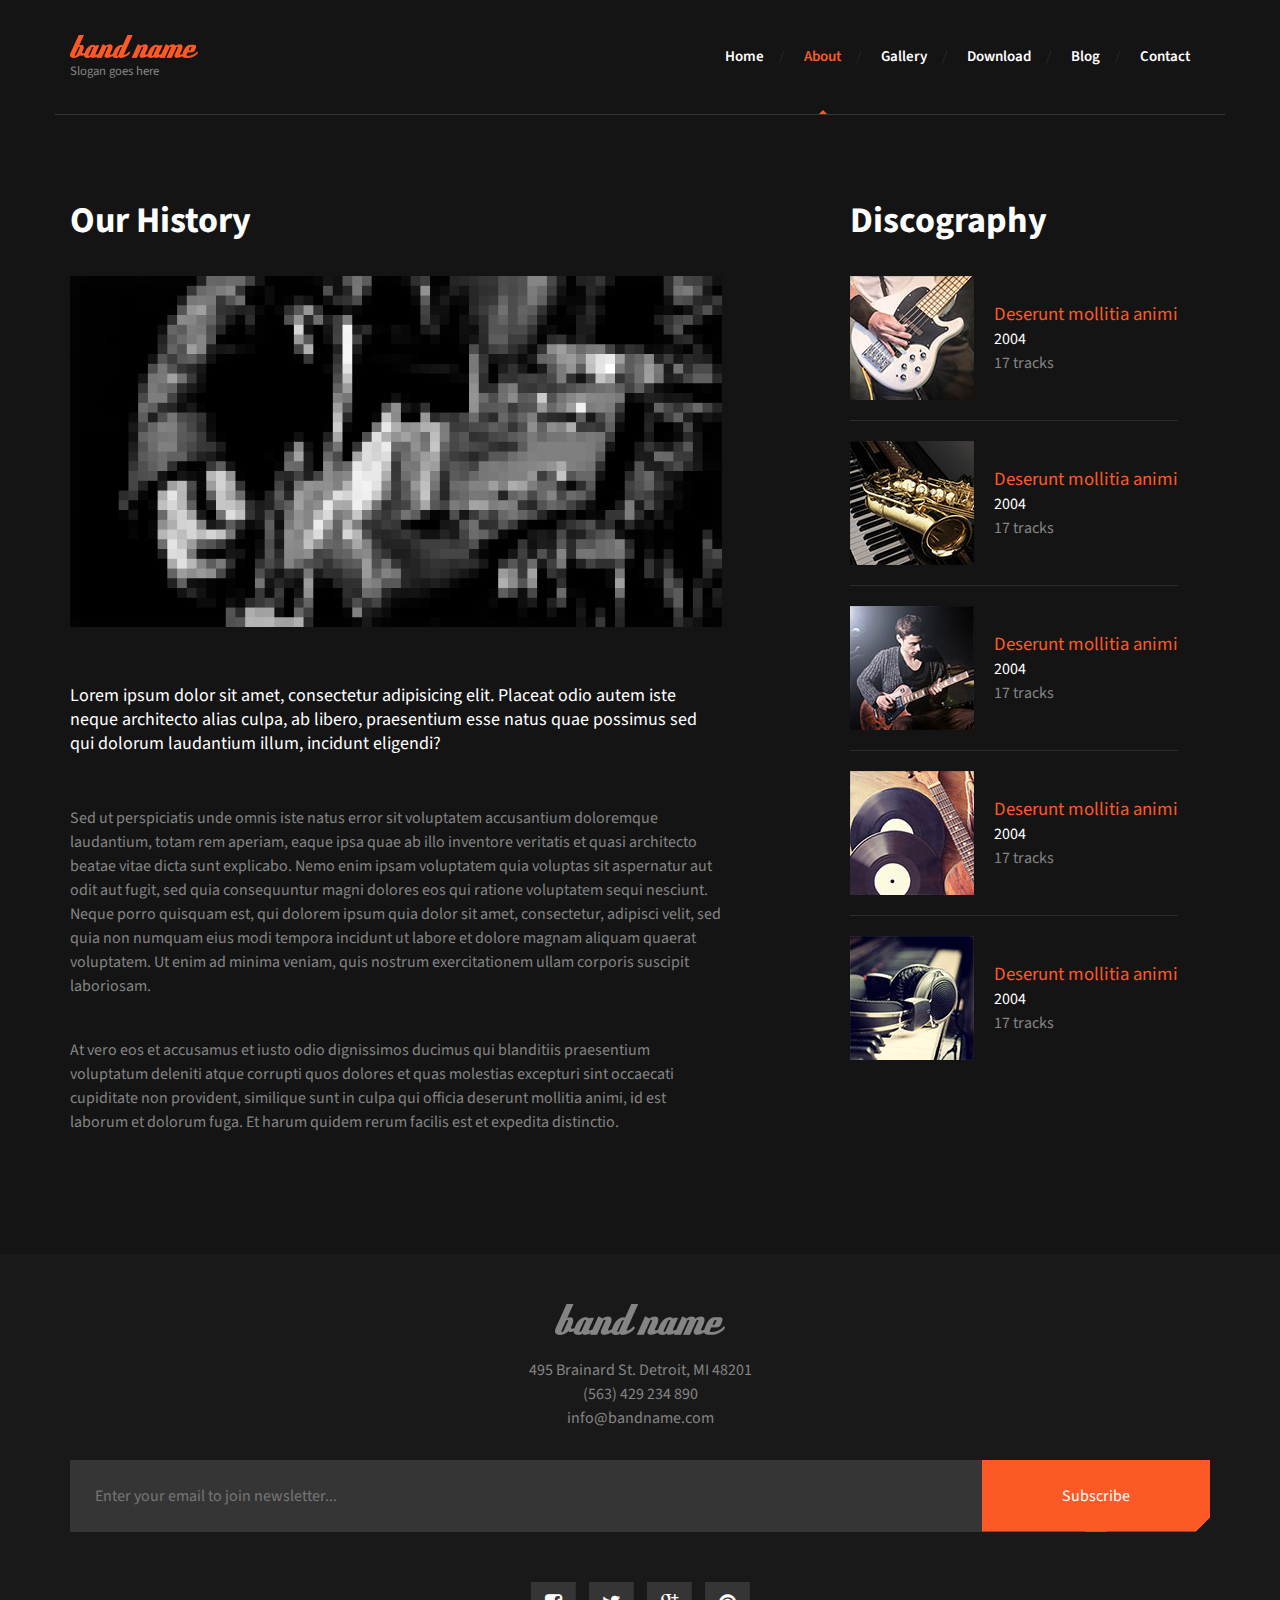
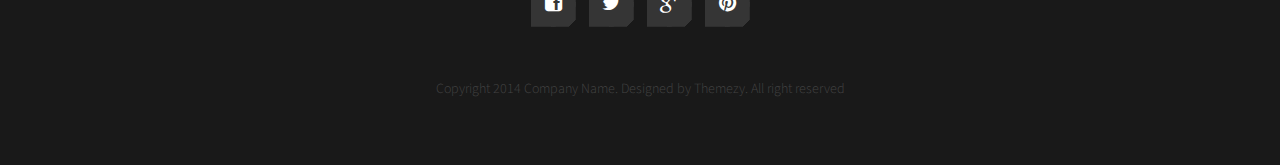
==== about.html @ aba17712 "chore: initial add" ====
<!DOCTYPE html>
<html lang="en">
	<head>
		<meta charset="UTF-8">
		<meta http-equiv="X-UA-Compatible" content="IE=edge">
		<meta name="viewport" content="width=device-width, initial-scale=1.0,maximum-scale=1">
		
		<title>About Us| Band Template</title>
		<!-- Loading third party fonts -->
		<link href="http://fonts.googleapis.com/css?family=Source+Sans+Pro:300,400,600,700,900" rel="stylesheet" type="text/css">
		<link href="fonts/font-awesome.min.css" rel="stylesheet" type="text/css">
		<!-- Loading main css file -->
		<link rel="stylesheet" href="style.css">
		
		<!--[if lt IE 9]>
		<script src="js/ie-support/html5.js"></script>
		<script src="js/ie-support/respond.js"></script>
		<![endif]-->

	</head>

	<body>
		
		<div id="site-content">
			<header class="site-header">
				<div class="container">
					<a href="index.html" id="branding">
						<img src="dummy/logo.png" alt="Site Title">
						<small class="site-description">Slogan goes here</small>
					</a> <!-- #branding -->
					
					<nav class="main-navigation">
						<button type="button" class="toggle-menu"><i class="fa fa-bars"></i></button>
						<ul class="menu">
							<li class="menu-item"><a href="index.html">Home</a></li>
							<li class="menu-item current-menu-item"><a href="about.html">About</a></li>
							<li class="menu-item"><a href="gallery.html">Gallery</a></li>
							<li class="menu-item"><a href="download.html">Download</a></li>
							<li class="menu-item"><a href="blog.html">Blog</a></li>
							<li class="menu-item"><a href="contact.html">Contact</a></li>
						</ul> <!-- .menu -->
					</nav> <!-- .main-navigation -->
					<div class="mobile-menu"></div>
				</div>
			</header> <!-- .site-header -->
			
			<main class="main-content">
				<div class="fullwidth-block inner-content">
					<div class="container">
						<div class="row">
							<div class="col-md-7">
								<div class="content">
									<h2 class="entry-title">Our History</h2>
									<figure class="featured-image">
										<img src="dummy/post-image.jpg" alt="post image">
									</figure>
									<p class="leading">Lorem ipsum dolor sit amet, consectetur adipisicing elit. Placeat odio autem iste neque architecto alias culpa, ab libero, praesentium esse natus quae possimus sed qui dolorum laudantium illum, incidunt eligendi?</p>
									<p>Sed ut perspiciatis unde omnis iste natus error sit voluptatem accusantium doloremque laudantium, totam rem aperiam, eaque ipsa quae ab illo inventore veritatis et quasi architecto beatae vitae dicta sunt explicabo. Nemo enim ipsam voluptatem quia voluptas sit aspernatur aut odit aut fugit, sed quia consequuntur magni dolores eos qui ratione voluptatem sequi nesciunt. Neque porro quisquam est, qui dolorem ipsum quia dolor sit amet, consectetur, adipisci velit, sed quia non numquam eius modi tempora incidunt ut labore et dolore magnam aliquam quaerat voluptatem. Ut enim ad minima veniam, quis nostrum exercitationem ullam corporis suscipit laboriosam.</p>

									<p>At vero eos et accusamus et iusto odio dignissimos ducimus qui blanditiis praesentium voluptatum deleniti atque corrupti quos dolores et quas molestias excepturi sint occaecati cupiditate non provident, similique sunt in culpa qui officia deserunt mollitia animi, id est laborum et dolorum fuga. Et harum quidem rerum facilis est et expedita distinctio.</p>
								</div>
							</div>
							<div class="col-md-4 col-md-push-1">
								<aside class="sidebar">
									<div class="widget">
										<h3 class="widget-title">Discography</h3>
										<ul class="discography-list">
											<li>
												<figure class="cover"><img src="dummy/thumbnail-1.jpg" alt="thumbnail 1"></figure>
												<div class="detail">
													<h3><a href="#">Deserunt mollitia animi</a></h3>
													<span class="year">2004</span>
													<span class="track">17 tracks</span>
												</div>
											</li>
											<li>
												<figure class="cover"><img src="dummy/thumbnail-2.jpg" alt="thumbnail 2"></figure>
												<div class="detail">
													<h3><a href="#">Deserunt mollitia animi</a></h3>
													<span class="year">2004</span>
													<span class="track">17 tracks</span>
												</div>
											</li>
											<li>
												<figure class="cover"><img src="dummy/thumbnail-3.jpg" alt="thumbnail 3"></figure>
												<div class="detail">
													<h3><a href="#">Deserunt mollitia animi</a></h3>
													<span class="year">2004</span>
													<span class="track">17 tracks</span>
												</div>
											</li>
											<li>
												<figure class="cover"><img src="dummy/thumbnail-4.jpg" alt="thumbnail 4"></figure>
												<div class="detail">
													<h3><a href="#">Deserunt mollitia animi</a></h3>
													<span class="year">2004</span>
													<span class="track">17 tracks</span>
												</div>
											</li>
											<li>
												<figure class="cover"><img src="dummy/thumbnail-5.jpg" alt="thumbnail 5"></figure>
												<div class="detail">
													<h3><a href="#">Deserunt mollitia animi</a></h3>
													<span class="year">2004</span>
													<span class="track">17 tracks</span>
												</div>
											</li>
										</ul>
									</div>
								</aside>
							</div>
						</div>
					</div>
				</div> <!-- .testimonial-section -->

				
			</main> <!-- .main-content -->

			<footer class="site-footer">
				<div class="container">
					<img src="dummy/logo-footer.png" alt="Site Name">
					
					<address>
						<p>495 Brainard St. Detroit, MI 48201 <br><a href="tel:354543543">(563) 429 234 890</a> <br> <a href="mailto:info@bandname.com">info@bandname.com</a></p> 
					</address> 
					
					<form action="#" class="newsletter-form">
						<input type="email" placeholder="Enter your email to join newsletter...">
						<input type="submit" class="button cut-corner" value="Subscribe">
					</form> <!-- .newsletter-form -->
					
					<div class="social-links">
						<a href="#"><i class="fa fa-facebook-square"></i></a>
						<a href="#"><i class="fa fa-twitter"></i></a>
						<a href="#"><i class="fa fa-google-plus"></i></a>
						<a href="#"><i class="fa fa-pinterest"></i></a>
					</div> <!-- .social-links -->
					
					<p class="copy">Copyright 2014 Company Name. Designed by Themezy. All right reserved</p>
				</div>
			</footer> <!-- .site-footer -->

		</div> <!-- #site-content -->

		<script src="js/jquery-1.11.1.min.js"></script>		
		<script src="js/plugins.js"></script>
		<script src="js/app.js"></script>
		
	</body>

</html>
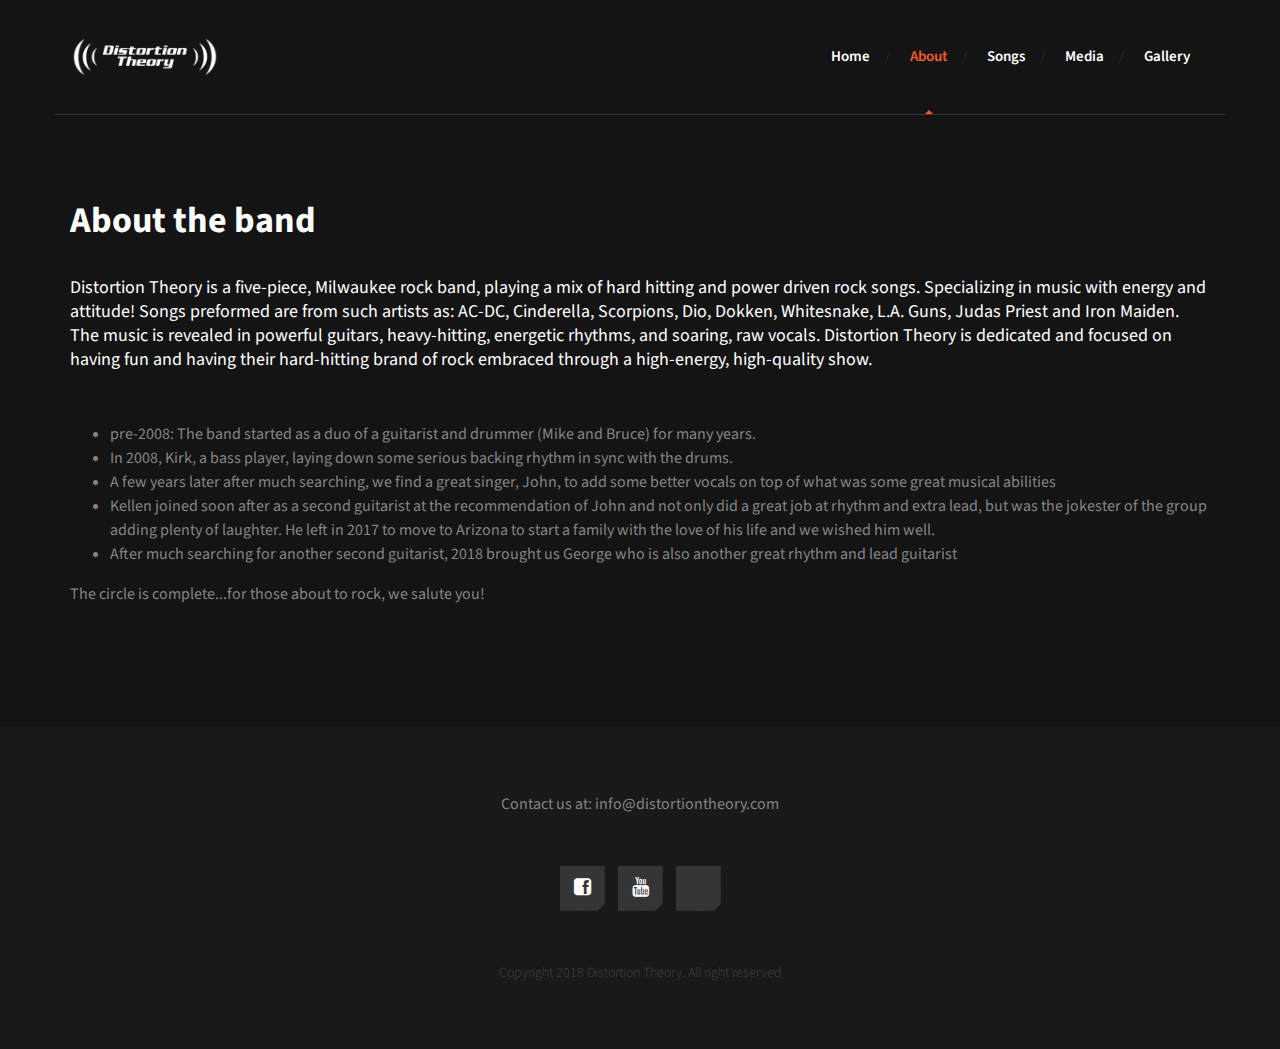
==== commit 16c45bde: "feat: about page and index" ====
--- a/about.html
+++ b/about.html
@@ -25,8 +25,7 @@
 			<header class="site-header">
 				<div class="container">
 					<a href="index.html" id="branding">
-						<img src="dummy/logo.png" alt="Site Title">
-						<small class="site-description">Slogan goes here</small>
+						<img src="images/distortiontheorywhite.png" width="150px" alt="Logo">
 					</a> <!-- #branding -->
 					
 					<nav class="main-navigation">
@@ -34,10 +33,9 @@
 						<ul class="menu">
 							<li class="menu-item"><a href="index.html">Home</a></li>
 							<li class="menu-item current-menu-item"><a href="about.html">About</a></li>
+							<li class="menu-item"><a href="songs.html">Songs</a></li>
+							<li class="menu-item"><a href="media.html">Media</a></li>
 							<li class="menu-item"><a href="gallery.html">Gallery</a></li>
-							<li class="menu-item"><a href="download.html">Download</a></li>
-							<li class="menu-item"><a href="blog.html">Blog</a></li>
-							<li class="menu-item"><a href="contact.html">Contact</a></li>
 						</ul> <!-- .menu -->
 					</nav> <!-- .main-navigation -->
 					<div class="mobile-menu"></div>
@@ -48,66 +46,21 @@
 				<div class="fullwidth-block inner-content">
 					<div class="container">
 						<div class="row">
-							<div class="col-md-7">
+							<div class="col-md-12">
 								<div class="content">
-									<h2 class="entry-title">Our History</h2>
-									<figure class="featured-image">
-										<img src="dummy/post-image.jpg" alt="post image">
-									</figure>
-									<p class="leading">Lorem ipsum dolor sit amet, consectetur adipisicing elit. Placeat odio autem iste neque architecto alias culpa, ab libero, praesentium esse natus quae possimus sed qui dolorum laudantium illum, incidunt eligendi?</p>
-									<p>Sed ut perspiciatis unde omnis iste natus error sit voluptatem accusantium doloremque laudantium, totam rem aperiam, eaque ipsa quae ab illo inventore veritatis et quasi architecto beatae vitae dicta sunt explicabo. Nemo enim ipsam voluptatem quia voluptas sit aspernatur aut odit aut fugit, sed quia consequuntur magni dolores eos qui ratione voluptatem sequi nesciunt. Neque porro quisquam est, qui dolorem ipsum quia dolor sit amet, consectetur, adipisci velit, sed quia non numquam eius modi tempora incidunt ut labore et dolore magnam aliquam quaerat voluptatem. Ut enim ad minima veniam, quis nostrum exercitationem ullam corporis suscipit laboriosam.</p>
+									<h2 class="entry-title">About the band</h2>
+									<p class="leading">Distortion Theory is a five-piece, Milwaukee rock band, playing a mix of hard hitting and power driven rock songs. Specializing in music with energy and attitude! Songs preformed are from such artists as: AC-DC, Cinderella, Scorpions, Dio, Dokken, Whitesnake, L.A. Guns, Judas Priest and Iron Maiden. The music is revealed in powerful guitars, heavy-hitting, energetic rhythms, and soaring, raw vocals. Distortion Theory is dedicated and focused on having fun and having their hard-hitting brand of rock embraced through a high-energy, high-quality show.</p>
 
-									<p>At vero eos et accusamus et iusto odio dignissimos ducimus qui blanditiis praesentium voluptatum deleniti atque corrupti quos dolores et quas molestias excepturi sint occaecati cupiditate non provident, similique sunt in culpa qui officia deserunt mollitia animi, id est laborum et dolorum fuga. Et harum quidem rerum facilis est et expedita distinctio.</p>
+									<ul>
+									<li>pre-2008: The band started as a duo of a guitarist and drummer (Mike and Bruce) for many years.  </li>
+									<li>In 2008, Kirk, a bass player, laying down some serious backing rhythm in sync with the drums.</li>
+									<li>A few years later after much searching, we find a great singer, John, to add some better vocals on top of what was some great musical abilities</li>	
+									<li>Kellen joined soon after as a second guitarist at the recommendation of John and not only did a great job at rhythm and extra lead, but was the jokester of the group adding plenty of laughter. He left in 2017 to move to Arizona to start a family with the love of his life and we wished him well.</li>	
+									<li>After much searching for another second guitarist, 2018 brought us George who is also another great rhythm and lead guitarist</li>	
+								</ul>
+										
+										<P> The circle is complete...for those about to rock, we salute you!</p>
 								</div>
-							</div>
-							<div class="col-md-4 col-md-push-1">
-								<aside class="sidebar">
-									<div class="widget">
-										<h3 class="widget-title">Discography</h3>
-										<ul class="discography-list">
-											<li>
-												<figure class="cover"><img src="dummy/thumbnail-1.jpg" alt="thumbnail 1"></figure>
-												<div class="detail">
-													<h3><a href="#">Deserunt mollitia animi</a></h3>
-													<span class="year">2004</span>
-													<span class="track">17 tracks</span>
-												</div>
-											</li>
-											<li>
-												<figure class="cover"><img src="dummy/thumbnail-2.jpg" alt="thumbnail 2"></figure>
-												<div class="detail">
-													<h3><a href="#">Deserunt mollitia animi</a></h3>
-													<span class="year">2004</span>
-													<span class="track">17 tracks</span>
-												</div>
-											</li>
-											<li>
-												<figure class="cover"><img src="dummy/thumbnail-3.jpg" alt="thumbnail 3"></figure>
-												<div class="detail">
-													<h3><a href="#">Deserunt mollitia animi</a></h3>
-													<span class="year">2004</span>
-													<span class="track">17 tracks</span>
-												</div>
-											</li>
-											<li>
-												<figure class="cover"><img src="dummy/thumbnail-4.jpg" alt="thumbnail 4"></figure>
-												<div class="detail">
-													<h3><a href="#">Deserunt mollitia animi</a></h3>
-													<span class="year">2004</span>
-													<span class="track">17 tracks</span>
-												</div>
-											</li>
-											<li>
-												<figure class="cover"><img src="dummy/thumbnail-5.jpg" alt="thumbnail 5"></figure>
-												<div class="detail">
-													<h3><a href="#">Deserunt mollitia animi</a></h3>
-													<span class="year">2004</span>
-													<span class="track">17 tracks</span>
-												</div>
-											</li>
-										</ul>
-									</div>
-								</aside>
 							</div>
 						</div>
 					</div>
@@ -118,25 +71,16 @@
 
 			<footer class="site-footer">
 				<div class="container">
-					<img src="dummy/logo-footer.png" alt="Site Name">
-					
 					<address>
-						<p>495 Brainard St. Detroit, MI 48201 <br><a href="tel:354543543">(563) 429 234 890</a> <br> <a href="mailto:info@bandname.com">info@bandname.com</a></p> 
+						<p>Contact us at: <a href="mailto:info@distortiontheory.com">info@distortiontheory.com</a></p> 
 					</address> 
-					
-					<form action="#" class="newsletter-form">
-						<input type="email" placeholder="Enter your email to join newsletter...">
-						<input type="submit" class="button cut-corner" value="Subscribe">
-					</form> <!-- .newsletter-form -->
-					
 					<div class="social-links">
-						<a href="#"><i class="fa fa-facebook-square"></i></a>
-						<a href="#"><i class="fa fa-twitter"></i></a>
-						<a href="#"><i class="fa fa-google-plus"></i></a>
-						<a href="#"><i class="fa fa-pinterest"></i></a>
+						<a href="https://www.facebook.com/distortiontheory" target="_blank"><i class="fa fa-facebook-square"></i></a>
+						<a href="https://www.youtube.com/user/distortiontheoryband" target="_blank"><i class="fa fa-youtube"></i></a>
+						<a href="https://soundcloud.com/distortiontheory" target="_blank"><i class="fa fa-soundcloud"></i></a>
 					</div> <!-- .social-links -->
 					
-					<p class="copy">Copyright 2014 Company Name. Designed by Themezy. All right reserved</p>
+					<p class="copy">Copyright 2018 Distortion Theory. All right reserved</p>
 				</div>
 			</footer> <!-- .site-footer -->
 
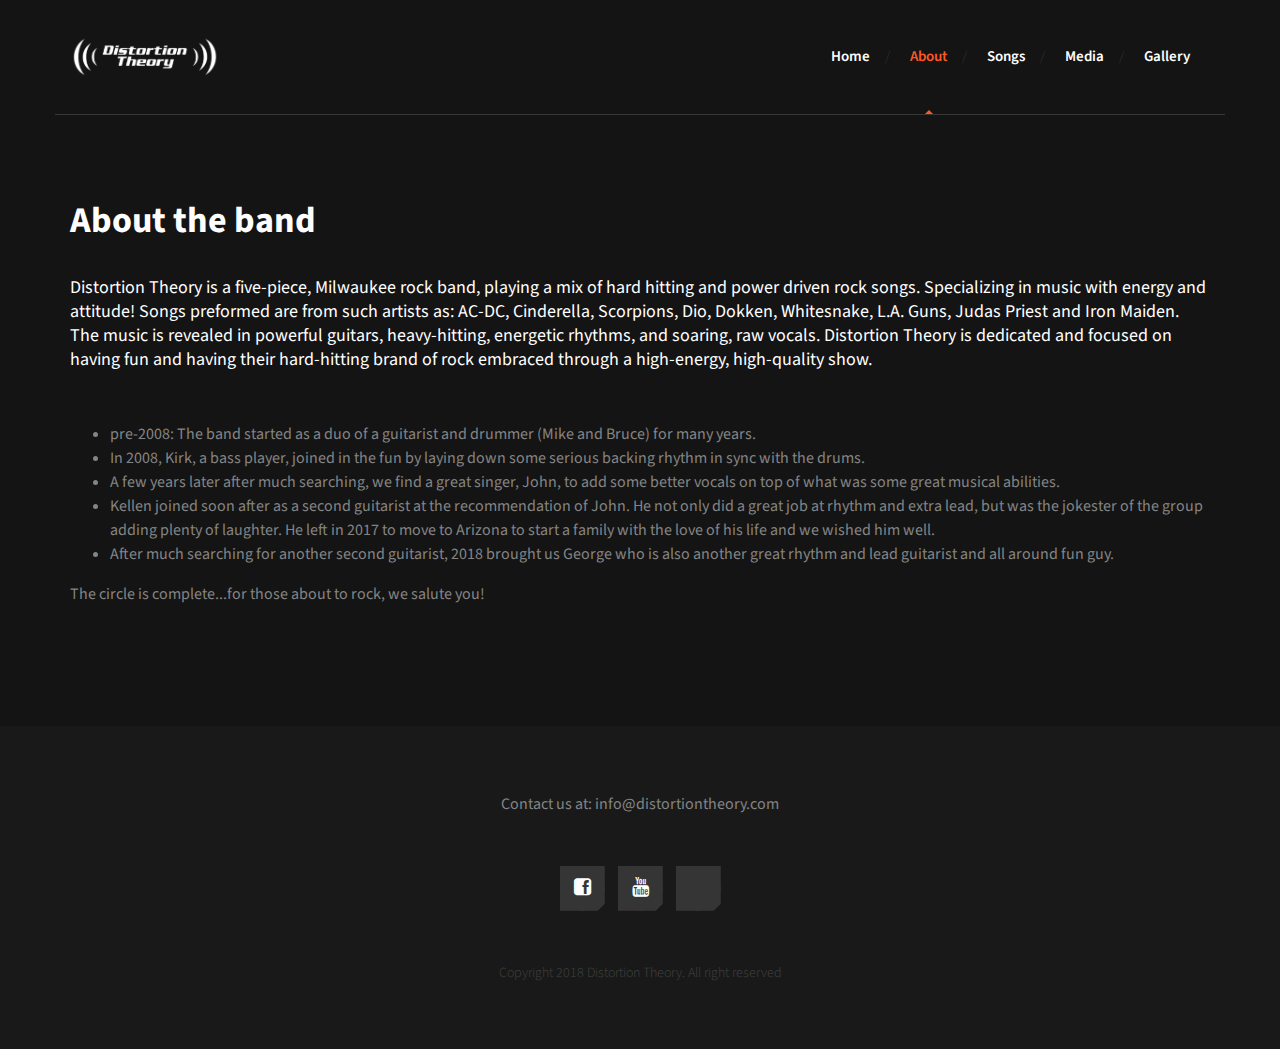
==== commit cf8ee5e2: "feat: added main page, about and songs" ====
--- a/about.html
+++ b/about.html
@@ -5,7 +5,7 @@
 		<meta http-equiv="X-UA-Compatible" content="IE=edge">
 		<meta name="viewport" content="width=device-width, initial-scale=1.0,maximum-scale=1">
 		
-		<title>About Us| Band Template</title>
+		<title>About | Distortion Theory</title>
 		<!-- Loading third party fonts -->
 		<link href="http://fonts.googleapis.com/css?family=Source+Sans+Pro:300,400,600,700,900" rel="stylesheet" type="text/css">
 		<link href="fonts/font-awesome.min.css" rel="stylesheet" type="text/css">
@@ -52,11 +52,11 @@
 									<p class="leading">Distortion Theory is a five-piece, Milwaukee rock band, playing a mix of hard hitting and power driven rock songs. Specializing in music with energy and attitude! Songs preformed are from such artists as: AC-DC, Cinderella, Scorpions, Dio, Dokken, Whitesnake, L.A. Guns, Judas Priest and Iron Maiden. The music is revealed in powerful guitars, heavy-hitting, energetic rhythms, and soaring, raw vocals. Distortion Theory is dedicated and focused on having fun and having their hard-hitting brand of rock embraced through a high-energy, high-quality show.</p>
 
 									<ul>
-									<li>pre-2008: The band started as a duo of a guitarist and drummer (Mike and Bruce) for many years.  </li>
-									<li>In 2008, Kirk, a bass player, laying down some serious backing rhythm in sync with the drums.</li>
-									<li>A few years later after much searching, we find a great singer, John, to add some better vocals on top of what was some great musical abilities</li>	
-									<li>Kellen joined soon after as a second guitarist at the recommendation of John and not only did a great job at rhythm and extra lead, but was the jokester of the group adding plenty of laughter. He left in 2017 to move to Arizona to start a family with the love of his life and we wished him well.</li>	
-									<li>After much searching for another second guitarist, 2018 brought us George who is also another great rhythm and lead guitarist</li>	
+									<li>pre-2008: The band started as a duo of a guitarist and drummer (Mike and Bruce) for many years.</li>
+									<li>In 2008, Kirk, a bass player, joined in the fun by laying down some serious backing rhythm in sync with the drums.</li>
+									<li>A few years later after much searching, we find a great singer, John, to add some better vocals on top of what was some great musical abilities.</li>	
+									<li>Kellen joined soon after as a second guitarist at the recommendation of John. He not only did a great job at rhythm and extra lead, but was the jokester of the group adding plenty of laughter. He left in 2017 to move to Arizona to start a family with the love of his life and we wished him well.</li>	
+									<li>After much searching for another second guitarist, 2018 brought us George who is also another great rhythm and lead guitarist and all around fun guy.</li>	
 								</ul>
 										
 										<P> The circle is complete...for those about to rock, we salute you!</p>
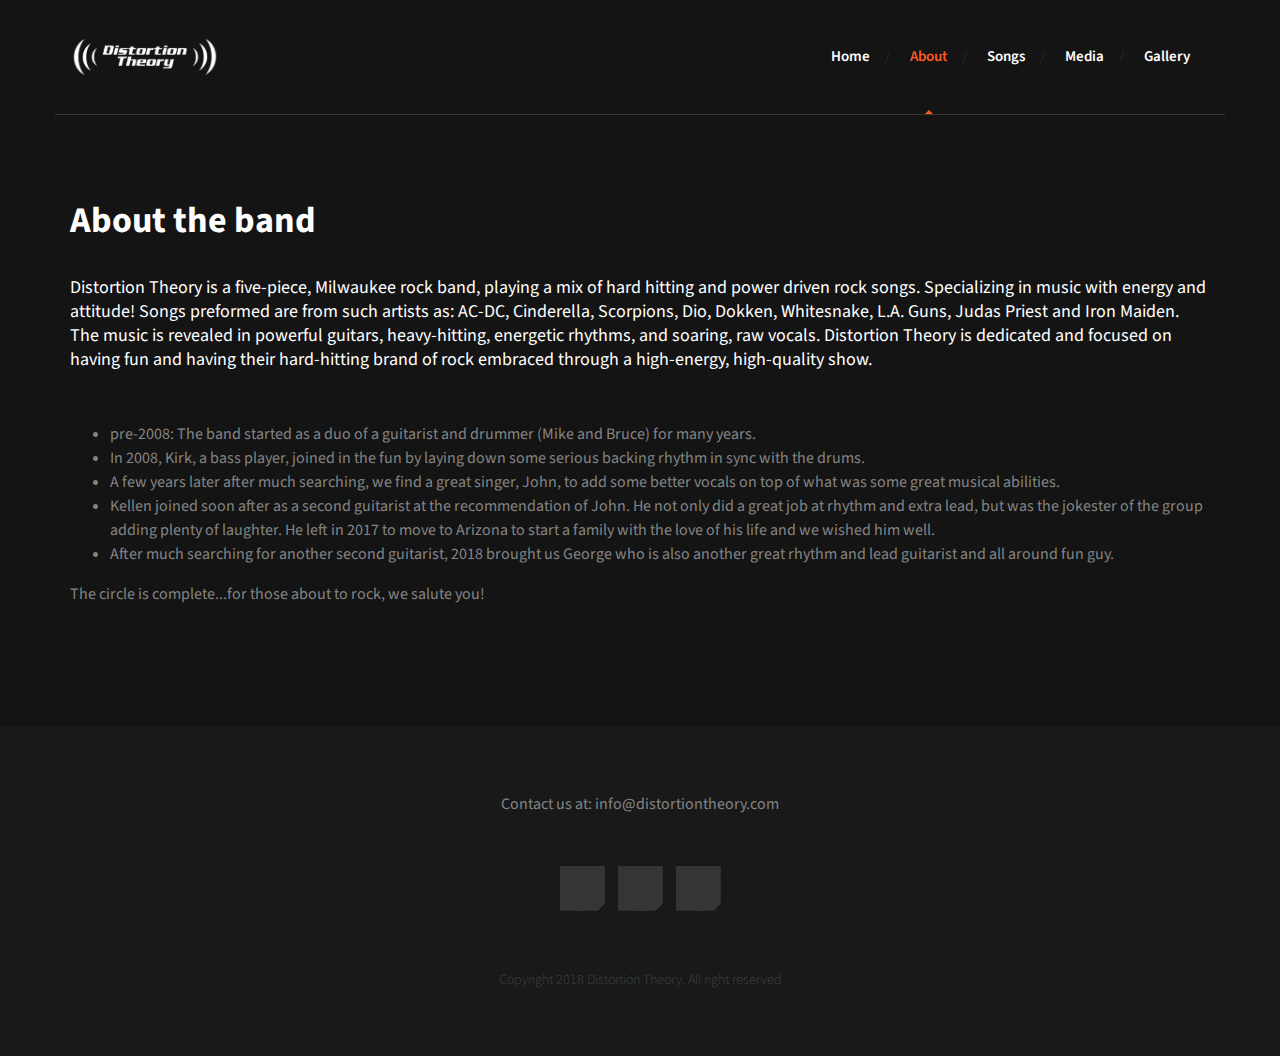
==== commit f83f1f0d: "feat: update fontawesome to latest CDN" ====
--- a/about.html
+++ b/about.html
@@ -8,7 +8,7 @@
 		<title>About | Distortion Theory</title>
 		<!-- Loading third party fonts -->
 		<link href="http://fonts.googleapis.com/css?family=Source+Sans+Pro:300,400,600,700,900" rel="stylesheet" type="text/css">
-		<link href="fonts/font-awesome.min.css" rel="stylesheet" type="text/css">
+		<link rel="stylesheet" href="https://use.fontawesome.com/releases/v5.0.9/css/all.css" integrity="sha384-5SOiIsAziJl6AWe0HWRKTXlfcSHKmYV4RBF18PPJ173Kzn7jzMyFuTtk8JA7QQG1" crossorigin="anonymous">
 		<!-- Loading main css file -->
 		<link rel="stylesheet" href="style.css">
 		
@@ -29,7 +29,7 @@
 					</a> <!-- #branding -->
 					
 					<nav class="main-navigation">
-						<button type="button" class="toggle-menu"><i class="fa fa-bars"></i></button>
+						<button type="button" class="toggle-menu"><i class="fas fa-bars"></i></button>
 						<ul class="menu">
 							<li class="menu-item"><a href="index.html">Home</a></li>
 							<li class="menu-item current-menu-item"><a href="about.html">About</a></li>
@@ -75,11 +75,11 @@
 						<p>Contact us at: <a href="mailto:info@distortiontheory.com">info@distortiontheory.com</a></p> 
 					</address> 
 					<div class="social-links">
-						<a href="https://www.facebook.com/distortiontheory" target="_blank"><i class="fa fa-facebook-square"></i></a>
-						<a href="https://www.youtube.com/user/distortiontheoryband" target="_blank"><i class="fa fa-youtube"></i></a>
-						<a href="https://soundcloud.com/distortiontheory" target="_blank"><i class="fa fa-soundcloud"></i></a>
-					</div> <!-- .social-links -->
-					
+							<a href="https://www.facebook.com/distortiontheory" target="_blank"><i class="fab fa-facebook-square"></i></a>
+							<a href="https://www.youtube.com/user/distortiontheoryband" target="_blank"><i class="fab fa-youtube"></i></a>
+							<a href="https://soundcloud.com/distortiontheory" target="_blank"><i class="fab fa-soundcloud"></i></a>
+						</div> <!-- .social-links -->
+						
 					<p class="copy">Copyright 2018 Distortion Theory. All right reserved</p>
 				</div>
 			</footer> <!-- .site-footer -->
